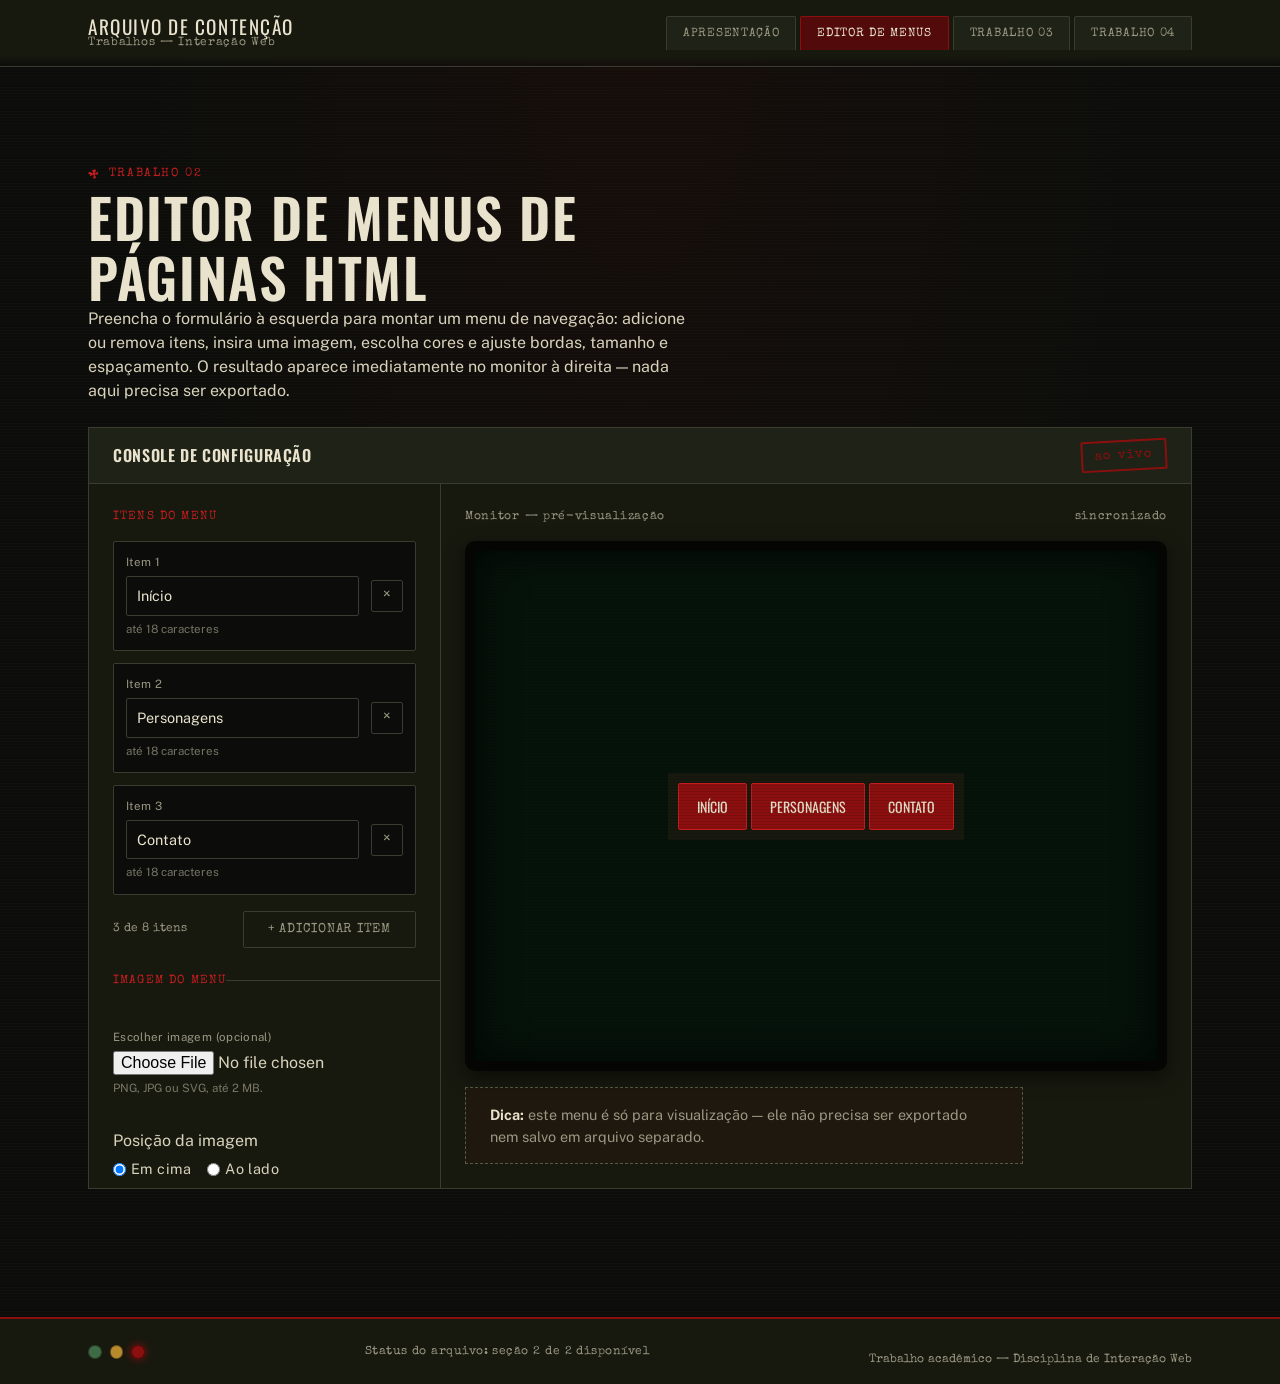
==== editor.html @ 489d4659 "First work of Interaction Design" ====
<!DOCTYPE html>
<html lang="pt-BR">
<head>
<meta charset="UTF-8">
<meta name="viewport" content="width=device-width, initial-scale=1.0">
<title>Editor de Menus — Arquivo de Contenção</title>
<meta name="description" content="Editor visual de menus de páginas HTML: personalize itens, cores, bordas e espaçamento com pré-visualização em tempo real.">
<link rel="preconnect" href="https://fonts.googleapis.com">
<link rel="preconnect" href="https://fonts.gstatic.com" crossorigin>
<link href="https://fonts.googleapis.com/css2?family=Oswald:wght@500;600;700&family=Public+Sans:wght@400;500;600&family=Special+Elite&display=swap" rel="stylesheet">
<link rel="stylesheet" href="css/variables.css">
<link rel="stylesheet" href="css/reset.css">
<link rel="stylesheet" href="css/base.css">
<link rel="stylesheet" href="css/layout.css">
<link rel="stylesheet" href="css/components.css">
<link rel="stylesheet" href="css/editor.css">
</head>
<body>
<a class="skip-link" href="#conteudo">Pular para o conteúdo</a>

<header class="site-header">
  <div class="wrap site-header__bar">
    <div class="brand">      
      <span class="brand__text">
        <span class="brand__title">Arquivo de Contenção</span>
        <span class="brand__subtitle">Trabalhos — Interação Web</span>
      </span>
    </div>

    <nav class="site-nav" aria-label="Navegação principal">
      <ul class="site-nav__list">
        <li><a class="site-nav__link" href="index.html">Apresentação</a></li>
        <li><a class="site-nav__link" href="editor.html" aria-current="page">Editor de Menus</a></li>
        <li><a class="site-nav__link" href="#" aria-disabled="true" title="Ainda não publicado">Trabalho 03 <span class="visually-hidden">(em breve)</span></a></li>
        <li><a class="site-nav__link" href="#" aria-disabled="true" title="Ainda não publicado">Trabalho 04 <span class="visually-hidden">(em breve)</span></a></li>
      </ul>
    </nav>
  </div>
</header>

<main class="site-main" id="conteudo">
  <div class="wrap">

    <section class="section section--flush" aria-labelledby="editor-title">
      <div class="section__head">
        <p class="eyebrow">Trabalho 02</p>
        <h1 id="editor-title">Editor de menus de páginas HTML</h1>
        <p>
          Preencha o formulário à esquerda para montar um menu de navegação: adicione ou
          remova itens, insira uma imagem, escolha cores e ajuste bordas, tamanho e
          espaçamento. O resultado aparece imediatamente no monitor à direita — nada aqui
          precisa ser exportado.
        </p>
      </div>

      <div class="console">
        <div class="console__bar">
          <h2>Console de configuração</h2>
          <span class="stamp">ao vivo</span>
        </div>

        <div class="console__body">
          <!-- ===================== FORMULÁRIO DE EDIÇÃO ===================== -->
          <form class="editor-form" id="menu-editor-form" novalidate>

            <fieldset>
              <legend>Itens do menu</legend>
              <div class="item-list" id="item-list"><!-- itens inseridos via JS --></div>
              <div class="item-list__actions">
                <span class="item-list__count" id="item-count" aria-live="polite">0 de 8 itens</span>
                <button type="button" class="btn btn--ghost" id="add-item-btn">+ Adicionar item</button>
              </div>
            </fieldset>

            <fieldset>
              <legend>Imagem do menu</legend>
              <div class="field">
                <label for="menu-image">Escolher imagem (opcional)</label>
                <input type="file" id="menu-image" accept="image/*">
                <span class="field__hint">PNG, JPG ou SVG, até 2&nbsp;MB.</span>
                <span class="field__error" id="image-error" role="alert"></span>
              </div>
              <div class="field">
                <span id="image-position-label">Posição da imagem</span>
                <div class="radio-group" role="radiogroup" aria-labelledby="image-position-label">
                  <label><input type="radio" name="image-position" value="top" checked> Em cima</label>
                  <label><input type="radio" name="image-position" value="side"> Ao lado</label>
                </div>
              </div>
              <div class="field">
                <label for="image-size">Tamanho da imagem</label>
                <div class="range-row">
                  <input type="range" id="image-size" min="40" max="640" step="10" value="140">
                  <output id="image-size-out" for="image-size">140px</output>
                </div>
              </div>
              <button type="button" class="btn btn--ghost" id="remove-image-btn" disabled>Remover imagem</button>
            </fieldset>

            <fieldset>
              <legend>Cores</legend>
              <div class="field-row">
                <div class="field">
                  <label for="menu-bg">Fundo do menu</label>
                  <input type="color" id="menu-bg" value="#17190f">
                </div>
                <div class="field">
                  <label for="item-bg">Fundo dos itens</label>
                  <input type="color" id="item-bg" value="#8c0f0f">
                </div>
              </div>
              <div class="field-row">
                <div class="field">
                  <label for="item-text-color">Cor do texto</label>
                  <input type="color" id="item-text-color" value="#e9e3cd">
                </div>
                <div class="field">
                  <label for="border-color">Cor da borda</label>
                  <input type="color" id="border-color" value="#c31d1d">
                </div>
              </div>
            </fieldset>

            <fieldset>
              <legend>Bordas e tamanho</legend>
              <div class="field">
                <label for="border-width">Espessura da borda</label>
                <div class="range-row">
                  <input type="range" id="border-width" min="0" max="6" step="1" value="1">
                  <output id="border-width-out" for="border-width">1px</output>
                </div>
              </div>
              <div class="field">
                <label for="border-radius">Arredondamento</label>
                <div class="range-row">
                  <input type="range" id="border-radius" min="0" max="24" step="1" value="2">
                  <output id="border-radius-out" for="border-radius">2px</output>
                </div>
              </div>
              <div class="field">
                <label for="font-size">Tamanho do texto</label>
                <div class="range-row">
                  <input type="range" id="font-size" min="11" max="22" step="1" value="14">
                  <output id="font-size-out" for="font-size">14px</output>
                </div>
              </div>
              <div class="field-row">
                <div class="field">
                  <label for="padding-y">Altura dos itens</label>
                  <div class="range-row">
                    <input type="range" id="padding-y" min="4" max="28" step="1" value="12">
                    <output id="padding-y-out" for="padding-y">12px</output>
                  </div>
                </div>
                <div class="field">
                  <label for="padding-x">Largura dos itens</label>
                  <div class="range-row">
                    <input type="range" id="padding-x" min="8" max="40" step="1" value="18">
                    <output id="padding-x-out" for="padding-x">18px</output>
                  </div>
                </div>
              </div>
            </fieldset>

            <fieldset>
              <legend>Distribuição e espaçamento</legend>
              <div class="field">
                <label for="item-gap">Espaço entre itens</label>
                <div class="range-row">
                  <input type="range" id="item-gap" min="0" max="32" step="1" value="4">
                  <output id="item-gap-out" for="item-gap">4px</output>
                </div>
              </div>
              <div class="field">
                <label for="distribution">Alinhamento dos itens</label>
                <select id="distribution">
                  <option value="flex-start">Início</option>
                  <option value="center">Centro</option>
                  <option value="space-between">Distribuído nas pontas</option>
                  <option value="space-around">Distribuído com respiro</option>
                  <option value="flex-end">Fim</option>
                </select>
              </div>
            </fieldset>

          </form>

          <!-- ===================== PRÉ-VISUALIZAÇÃO ===================== -->
          <div class="preview-panel">
            <div class="preview-panel__label">
              <span>Monitor — pré-visualização</span>
              <span id="preview-status">sincronizado</span>
            </div>
            <div class="monitor">
              <nav class="generated-menu" id="menu-preview" aria-label="Pré-visualização do menu gerado"></nav>
            </div>
            <p class="note"><strong>Dica:</strong> este menu é só para visualização — ele não precisa ser exportado nem salvo em arquivo separado.</p>
          </div>
        </div>
      </div>
    </section>

  </div>
</main>

<footer class="site-footer">
  <div class="wrap status-bar">
    <div class="status-bar__ampoules" aria-hidden="true">
      <span class="ampoule ampoule--safe"></span>
      <span class="ampoule ampoule--caution"></span>
      <span class="ampoule ampoule--danger"></span>
    </div>
    <p class="status-bar__text">Status do arquivo: seção 2 de 2 disponível</p>
    <p class="site-footer__credit">Trabalho acadêmico — Disciplina de Interação Web</p>
  </div>
</footer>

<script src="js/editor.js"></script>
</body>
</html>
---- css/variables.css ----
/* ==========================================================================
   variables.css
   Tokens de design do site. Todo o restante do CSS deve consumir estas
   variáveis em vez de valores soltos, para manter consistência visual.
   ========================================================================== */

:root {
  /* --- Cores base ------------------------------------------------------- */
  --color-void:        #0c0d0a;  /* fundo principal, quase preto */
  --color-panel:        #17190f;  /* painéis, cartões, cabeçalho */
  --color-panel-raised: #1f2216;  /* elementos "acima" do painel */
  --color-line:         #3a3c2f;  /* linhas divisórias sutis */
  --color-line-strong:  #565a44;  /* linhas divisórias em destaque */

  --color-paper:   #e9e3cd;  /* "papel" de arquivo datilografado */
  --color-ink:     #d9d3bc;  /* texto claro sobre fundo escuro */
  --color-ink-dim: #9b9782;  /* texto secundário sobre fundo escuro */

  --color-blood:        #8c0f0f;  /* vermelho principal */
  --color-blood-bright: #c31d1d;  /* vermelho de destaque / hover */
  --color-blood-deep:   #520a0a;  /* vermelho escuro / sombras */

  --color-amber:  #a9822f;  /* dourado envelhecido, uso decorativo */

  --color-status-safe:    #3f6b44;
  --color-status-caution: #b98a2c;
  --color-status-danger:  #8c0f0f;

  --color-focus: #e2c14c; /* contorno de foco de teclado, alto contraste */

  /* --- Tipografia --------------------------------------------------------
     "display": títulos condensados, estilo estêncil militar
     "body":    texto corrido, legível
     "type":    máquina de escrever, usado em pequenas doses (rótulos, tags)
  -------------------------------------------------------------------------- */
  --font-display: 'Oswald', 'Arial Narrow', sans-serif;
  --font-body:    'Public Sans', -apple-system, BlinkMacSystemFont, 'Segoe UI', sans-serif;
  --font-type:    'Special Elite', 'Courier New', monospace;

  --fs-2xs: 0.72rem;
  --fs-xs:  0.8rem;
  --fs-sm:  0.9rem;
  --fs-md:  1rem;
  --fs-lg:  1.2rem;
  --fs-xl:  1.6rem;
  --fs-2xl: 2.4rem;
  --fs-3xl: 3.4rem;

  /* --- Espaçamento -------------------------------------------------------- */
  --space-3xs: 0.25rem;
  --space-2xs: 0.5rem;
  --space-xs:  0.75rem;
  --space-sm:  1rem;
  --space-md:  1.5rem;
  --space-lg:  2.5rem;
  --space-xl:  4rem;
  --space-2xl: 6rem;

  /* --- Layout --------------------------------------------------------- */
  --content-width: 72rem;
  --radius-sm: 2px;
  --radius-md: 4px;
  --border-hairline: 1px solid var(--color-line);

  /* --- Movimento --------------------------------------------------------- */
  --ease-out: cubic-bezier(0.16, 1, 0.3, 1);
  --dur-fast: 150ms;
  --dur-med:  400ms;

  /* Ícone de biorrisco (símbolo genérico de domínio público) usado como
     máscara CSS em pequenos rótulos. */
  --icon-biohazard: url("data:image/svg+xml,%3Csvg xmlns='http://www.w3.org/2000/svg' viewBox='0 0 100 100'%3E%3Cg fill='%23000'%3E%3Ccircle cx='50' cy='50' r='10'/%3E%3Cpath d='M50 50 L50 10 A20 20 0 0 1 68 22 Z'/%3E%3Cpath d='M50 50 L83 32 A20 20 0 0 1 78 56 Z'/%3E%3Cpath d='M50 50 L68 78 A20 20 0 0 1 44 88 Z'/%3E%3Cpath d='M50 50 L17 68 A20 20 0 0 1 22 44 Z'/%3E%3Cpath d='M50 50 L32 17 A20 20 0 0 1 56 22 Z'/%3E%3Cpath d='M50 50 L2 50 A20 20 0 0 1 12 32 Z'/%3E%3C/g%3E%3C/svg%3E");
}

@media (prefers-reduced-motion: reduce) {
  :root {
    --dur-fast: 0ms;
    --dur-med: 0ms;
  }
}
---- css/base.css ----
/* ==========================================================================
   base.css
   Estilos de base: tipografia, cores globais, elementos de texto.
   ========================================================================== */

body {
  background-color: var(--color-void);
  color: var(--color-ink);
  font-family: var(--font-body);
  font-size: var(--fs-md);
  background-image:
    radial-gradient(ellipse at top, rgba(140, 15, 15, 0.08), transparent 55%),
    repeating-linear-gradient(180deg, rgba(255,255,255,0.015) 0px, rgba(255,255,255,0.015) 1px, transparent 1px, transparent 3px);
}

h1, h2, h3, h4 {
  font-family: var(--font-display);
  text-transform: uppercase;
  letter-spacing: 0.04em;
  font-weight: 600;
  color: var(--color-paper);
  line-height: 1.1;
}

h1 { font-size: var(--fs-3xl); letter-spacing: 0.03em; }
h2 { font-size: var(--fs-2xl); }
h3 { font-size: var(--fs-xl); }
h4 { font-size: var(--fs-lg); }

p {
  max-width: 62ch;
}

p + p {
  margin-top: var(--space-sm);
}

a {
  color: var(--color-blood-bright);
  border-bottom: 1px solid transparent;
  transition: border-color var(--dur-fast) var(--ease-out), color var(--dur-fast) var(--ease-out);
}

a:hover,
a:focus-visible {
  border-color: currentColor;
}

.eyebrow {
  display: inline-flex;
  align-items: center;
  gap: var(--space-2xs);
  font-family: var(--font-type);
  font-size: var(--fs-2xs);
  letter-spacing: 0.14em;
  text-transform: uppercase;
  color: var(--color-blood-bright);
}

.eyebrow::before {
  content: '';
  width: 1.1em;
  height: 1.1em;
  background: currentColor;
  -webkit-mask: var(--icon-biohazard) center / contain no-repeat;
          mask: var(--icon-biohazard) center / contain no-repeat;
}

.stamp {
  font-family: var(--font-type);
  font-size: var(--fs-xs);
  color: var(--color-status-danger);
  border: 2px solid var(--color-status-danger);
  padding: var(--space-3xs) var(--space-xs);
  display: inline-block;
  transform: rotate(-3deg);
  letter-spacing: 0.1em;
  border-radius: var(--radius-sm);
}

.redacted {
  background: var(--color-void);
  color: var(--color-void);
  border-radius: 1px;
  user-select: none;
}

.visually-hidden {
  position: absolute;
  width: 1px;
  height: 1px;
  padding: 0;
  margin: -1px;
  overflow: hidden;
  clip: rect(0, 0, 0, 0);
  white-space: nowrap;
  border: 0;
}

.skip-link {
  position: absolute;
  left: var(--space-sm);
  top: -3rem;
  background: var(--color-blood);
  color: var(--color-paper);
  padding: var(--space-2xs) var(--space-sm);
  z-index: 100;
  transition: top var(--dur-fast) var(--ease-out);
}

.skip-link:focus {
  top: var(--space-sm);
}
---- css/layout.css ----
/* ==========================================================================
   layout.css
   Estrutura de página: cabeçalho, menu, área principal e rodapé.
   O site é montado em uma única coluna, com largura de leitura limitada.
   ========================================================================== */

.wrap {
  width: 100%;
  max-width: var(--content-width);
  margin-inline: auto;
  padding-inline: var(--space-md);
}

/* ---------- Cabeçalho -------------------------------------------------- */

.site-header {
  position: sticky;
  top: 0;
  z-index: 20;
  background: linear-gradient(180deg, var(--color-panel) 0%, var(--color-panel) 85%, transparent);
  border-bottom: var(--border-hairline);
  backdrop-filter: blur(2px);
}

.site-header__bar {
  display: flex;
  align-items: center;
  justify-content: space-between;
  gap: var(--space-md);
  padding-block: var(--space-sm);
  flex-wrap: wrap;
}

.brand {
  display: flex;
  align-items: center;
  gap: var(--space-xs);
}

.brand__text {
  display: flex;
  flex-direction: column;
  line-height: 1.1;
}

.brand__title {
  font-family: var(--font-display);
  font-size: var(--fs-lg);
  letter-spacing: 0.08em;
  text-transform: uppercase;
  color: var(--color-paper);
}

.brand__subtitle {
  font-family: var(--font-type);
  font-size: var(--fs-2xs);
  color: var(--color-ink-dim);
  letter-spacing: 0.06em;
}

/* ---------- Navegação (abas de dossiê) --------------------------------- */

.site-nav__list {
  display: flex;
  flex-wrap: wrap;
  gap: var(--space-3xs);
}

.site-nav__link {
  display: inline-flex;
  align-items: center;
  gap: var(--space-3xs);
  font-family: var(--font-type);
  font-size: var(--fs-2xs);
  letter-spacing: 0.06em;
  text-transform: uppercase;
  color: var(--color-ink-dim);
  padding: var(--space-2xs) var(--space-sm);
  border: 1px solid var(--color-line);
  border-bottom: none;
  border-radius: var(--radius-sm) var(--radius-sm) 0 0;
  background: var(--color-panel-raised);
}

.site-nav__link:hover,
.site-nav__link:focus-visible {
  color: var(--color-paper);
  border-color: var(--color-line-strong);
}

.site-nav__link[aria-current='page'] {
  color: var(--color-paper);
  background: var(--color-blood-deep);
  border-color: var(--color-blood);
}

/* ---------- Área principal --------------------------------------------- */

.site-main {
  padding-block: var(--space-2xl) var(--space-xl);
}

.section {
  padding-block: var(--space-xl);
  border-top: var(--border-hairline);
}

.section:first-child {
  border-top: none;
  padding-top: 0;
}

.section--flush {
  padding-top: 0;
}

.section__head {
  margin-bottom: var(--space-md);
  max-width: 60ch;
}

.section__head h2 {
  margin-top: var(--space-3xs);
}

/* ---------- Rodapé (barra de status) ------------------------------------ */

.site-footer {
  border-top: 2px solid var(--color-blood);
  background: var(--color-panel);
}

.status-bar {
  display: flex;
  align-items: center;
  gap: var(--space-md);
  padding-block: var(--space-sm);
  flex-wrap: wrap;
  justify-content: space-between;
}

.status-bar__ampoules {
  display: flex;
  gap: var(--space-2xs);
}

.ampoule {
  width: 0.85rem;
  height: 0.85rem;
  border-radius: 50%;
  border: 1px solid rgba(0,0,0,0.4);
}

.ampoule--safe    { background: var(--color-status-safe); }
.ampoule--caution { background: var(--color-status-caution); }
.ampoule--danger  { background: var(--color-status-danger); box-shadow: 0 0 8px var(--color-status-danger); }

.status-bar__text {
  font-family: var(--font-type);
  font-size: var(--fs-2xs);
  color: var(--color-ink-dim);
  letter-spacing: 0.04em;
}

.site-footer__credit {
  font-family: var(--font-type);
  font-size: var(--fs-2xs);
  color: var(--color-ink-dim);
}

/* ---------- Responsivo --------------------------------------------------- */

@media (max-width: 40rem) {
  h1 { font-size: 2.1rem; }
  h2 { font-size: 1.5rem; }

  .site-header__bar {
    flex-direction: column;
    align-items: flex-start;
  }

  .site-nav__list {
    width: 100%;
  }

  .site-nav__link {
    flex: 1 1 auto;
    justify-content: center;
    text-align: center;
  }

  .status-bar {
    flex-direction: column;
    align-items: flex-start;
    gap: var(--space-2xs);
  }
}
---- css/components.css ----
/* ==========================================================================
   components.css
   Peças reutilizáveis: hero, linha do tempo (elemento de assinatura),
   cartões de conteúdo e botões.
   ========================================================================== */

/* ---------- Hero -------------------------------------------------------- */

.hero {
  display: grid;
  gap: var(--space-md);
}

.hero__file {
  background: var(--color-panel);
  border: var(--border-hairline);
  border-left: 4px solid var(--color-blood);
  padding: var(--space-md) var(--space-lg);
  position: relative;
}

.hero__file::before {
  content: 'ARQUIVO 003 — INTERAÇÃO WEB';
  position: absolute;
  top: -0.65em;
  left: var(--space-md);
  background: var(--color-void);
  padding-inline: var(--space-2xs);
  font-family: var(--font-type);
  font-size: var(--fs-2xs);
  color: var(--color-ink-dim);
  letter-spacing: 0.08em;
}

.hero__title {
  margin-top: var(--space-xs);
}

.hero__lede {
  margin-top: var(--space-sm);
  color: var(--color-ink);
  font-size: var(--fs-lg);
  max-width: 58ch;
}

.hero__meta {
  margin-top: var(--space-md);
  display: flex;
  gap: var(--space-md);
  flex-wrap: wrap;
  font-family: var(--font-type);
  font-size: var(--fs-2xs);
  color: var(--color-ink-dim);
}

.hero__meta dt {
  color: var(--color-ink-dim);
}

.hero__meta div {
  display: flex;
  gap: 0.4em;
}

.hero__meta dd {
  color: var(--color-paper);
}

/* ---------- Grade de cartões -------------------------------------------- */

.card-grid {
  display: grid;
  grid-template-columns: repeat(auto-fit, minmax(15rem, 1fr));
  gap: var(--space-md);
}

.card-grid--spaced {
  margin-top: var(--space-lg);
}

.hero-figure {
  max-width: 26rem;
  margin-inline: auto;
}

.card {
  background: var(--color-panel);
  border: var(--border-hairline);
  padding: var(--space-md);
  transition: border-color var(--dur-fast) var(--ease-out), transform var(--dur-fast) var(--ease-out);
}

.card:hover {
  border-color: var(--color-line-strong);
  transform: translateY(-2px);
}

.card__icon {
  width: 2rem;
  height: 2rem;
  color: var(--color-blood-bright);
  margin-bottom: var(--space-xs);
}

.card h3 {
  font-size: var(--fs-md);
  color: var(--color-paper);
}

.card p {
  margin-top: var(--space-2xs);
  font-size: var(--fs-sm);
  color: var(--color-ink-dim);
}

/* ---------- Linha do tempo (elemento de assinatura) ---------------------
   Ordem cronológica real dos lançamentos: aqui a numeração e as datas
   carregam informação verdadeira, por isso marcadores sequenciais fazem
   sentido nesta seção específica.
   ------------------------------------------------------------------------ */

.timeline {
  position: relative;
  margin-top: var(--space-md);
  padding-left: var(--space-lg);
  border-left: 2px solid var(--color-line);
}

.timeline__entry {
  position: relative;
  padding-block: var(--space-sm);
}

.timeline__entry::before {
  content: '';
  position: absolute;
  left: calc(var(--space-lg) * -1 - 6px);
  top: calc(var(--space-sm) + 4px);
  width: 11px;
  height: 11px;
  background: var(--color-void);
  border: 2px solid var(--color-blood-bright);
  border-radius: 50%;
}

.timeline__year {
  font-family: var(--font-type);
  font-size: var(--fs-2xs);
  color: var(--color-blood-bright);
  letter-spacing: 0.08em;
}

.timeline__entry h3 {
  margin-top: var(--space-3xs);
  font-size: var(--fs-md);
}

.timeline__entry p {
  margin-top: var(--space-3xs);
  font-size: var(--fs-sm);
  color: var(--color-ink-dim);
}

/* ---------- Botões -------------------------------------------------------- */

.btn {
  display: inline-flex;
  align-items: center;
  gap: var(--space-2xs);
  font-family: var(--font-type);
  font-size: var(--fs-xs);
  letter-spacing: 0.06em;
  text-transform: uppercase;
  padding: var(--space-2xs) var(--space-md);
  border: 1px solid var(--color-blood);
  color: var(--color-paper);
  background: var(--color-blood-deep);
  border-radius: var(--radius-sm);
  transition: background var(--dur-fast) var(--ease-out), border-color var(--dur-fast) var(--ease-out);
}

.btn:hover,
.btn:focus-visible {
  background: var(--color-blood);
  border-color: var(--color-blood-bright);
}

.btn--ghost {
  background: transparent;
  border-color: var(--color-line);
  color: var(--color-ink-dim);
}

.btn--ghost:hover,
.btn--ghost:focus-visible {
  border-color: var(--color-line-strong);
  color: var(--color-paper);
  background: var(--color-panel-raised);
}

.btn:disabled {
  opacity: 0.4;
  cursor: not-allowed;
  background: var(--color-panel-raised);
  border-color: var(--color-line);
}

/* ---------- Nota lateral / dica -------------------------------------------- */

.note {
  border: 1px dashed var(--color-line-strong);
  padding: var(--space-sm) var(--space-md);
  font-size: var(--fs-sm);
  color: var(--color-ink-dim);
  background: rgba(140, 15, 15, 0.06);
}

.note strong {
  color: var(--color-paper);
}
---- css/editor.css ----
/* ==========================================================================
   editor.css
   Estilos exclusivos da página 2: o Console de Edição de Menu.
   Painel esquerdo = formulário (terminal). Painel direito = pré-visualização
   ao vivo do menu gerado, dentro de uma moldura de "monitor".
   ========================================================================== */

.console {
  border: var(--border-hairline);
  background: var(--color-panel);
}

.console__bar {
  display: flex;
  align-items: center;
  justify-content: space-between;
  gap: var(--space-sm);
  padding: var(--space-xs) var(--space-md);
  border-bottom: var(--border-hairline);
  background: var(--color-panel-raised);
  flex-wrap: wrap;
}

.console__bar h2 {
  font-size: var(--fs-md);
}

.console__body {
  display: grid;
  grid-template-columns: minmax(0, 22rem) minmax(0, 1fr);
}

@media (max-width: 56rem) {
  .console__body {
    grid-template-columns: 1fr;
  }
}

/* ---------- Painel de formulário ---------------------------------------- */

.editor-form {
  padding: var(--space-md);
  border-right: var(--border-hairline);
  max-height: 44rem;
  overflow-y: auto;
}

@media (max-width: 56rem) {
  .editor-form {
    border-right: none;
    border-bottom: var(--border-hairline);
    max-height: none;
  }
}

.editor-form fieldset {
  border-top: var(--border-hairline);
  padding-top: var(--space-md);
  margin-top: var(--space-md);
}

.editor-form fieldset:first-of-type {
  border-top: none;
  padding-top: 0;
  margin-top: 0;
}

.editor-form legend {
  font-family: var(--font-type);
  font-size: var(--fs-2xs);
  letter-spacing: 0.1em;
  text-transform: uppercase;
  color: var(--color-blood-bright);
  padding: 0;
  margin-bottom: var(--space-sm);
}

.field {
  display: flex;
  flex-direction: column;
  gap: 0.3rem;
  margin-bottom: var(--space-sm);
}

.field:last-child {
  margin-bottom: 0;
}

.field label {
  font-size: var(--fs-2xs);
  letter-spacing: 0.03em;
  color: var(--color-ink-dim);
}

.field__hint {
  font-size: var(--fs-2xs);
  color: var(--color-ink-dim);
  opacity: 0.75;
}

.field__error {
  font-size: var(--fs-2xs);
  color: var(--color-blood-bright);
  min-height: 1em;
}

.field-row {
  display: grid;
  grid-template-columns: 1fr 1fr;
  gap: var(--space-sm);
}

.editor-form input[type='text'],
.editor-form input[type='number'],
.editor-form select {
  background: var(--color-void);
  border: 1px solid var(--color-line);
  color: var(--color-paper);
  padding: 0.5rem 0.6rem;
  border-radius: var(--radius-sm);
  font-size: var(--fs-sm);
  width: 100%;
}

.editor-form input[type='text']:focus-visible,
.editor-form input[type='number']:focus-visible,
.editor-form select:focus-visible {
  border-color: var(--color-blood-bright);
}

.editor-form input:disabled {
  opacity: 0.4;
  cursor: not-allowed;
}

.editor-form input[type='color'] {
  -webkit-appearance: none;
  appearance: none;
  width: 100%;
  height: 2.2rem;
  border: 1px solid var(--color-line);
  border-radius: var(--radius-sm);
  padding: 2px;
  background: var(--color-void);
  cursor: pointer;
}
.editor-form input[type='color']::-webkit-color-swatch-wrapper { padding: 0; }
.editor-form input[type='color']::-webkit-color-swatch { border: none; border-radius: 1px; }

.editor-form input[type='range'] {
  width: 100%;
  accent-color: var(--color-blood-bright);
}

.range-row {
  display: flex;
  align-items: center;
  gap: var(--space-sm);
}

.range-row output {
  font-family: var(--font-type);
  font-size: var(--fs-2xs);
  color: var(--color-paper);
  min-width: 3.4em;
  text-align: right;
}

.radio-group {
  display: flex;
  gap: var(--space-sm);
  flex-wrap: wrap;
}

.radio-group label {
  display: inline-flex;
  align-items: center;
  gap: 0.35em;
  font-size: var(--fs-sm);
  color: var(--color-ink);
}

/* ---------- Lista de itens de menu --------------------------------------- */

.item-list {
  display: flex;
  flex-direction: column;
  gap: var(--space-xs);
}

.item-row {
  display: grid;
  grid-template-columns: 1fr auto;
  gap: var(--space-xs);
  align-items: start;
  background: var(--color-void);
  border: 1px solid var(--color-line);
  padding: var(--space-xs);
  border-radius: var(--radius-sm);
}

.item-row .field {
  margin-bottom: 0;
}

.item-row__remove {
  align-self: center;
  width: 2rem;
  height: 2rem;
  border: 1px solid var(--color-line);
  color: var(--color-ink-dim);
  border-radius: var(--radius-sm);
  font-family: var(--font-type);
  line-height: 1;
}

.item-row__remove:hover:not(:disabled),
.item-row__remove:focus-visible:not(:disabled) {
  color: var(--color-blood-bright);
  border-color: var(--color-blood-bright);
}

.item-list__actions {
  display: flex;
  justify-content: space-between;
  align-items: center;
  margin-top: var(--space-sm);
  gap: var(--space-sm);
  flex-wrap: wrap;
}

.item-list__count {
  font-size: var(--fs-2xs);
  color: var(--color-ink-dim);
  font-family: var(--font-type);
}

/* ---------- Painel de pré-visualização ----------------------------------- */

.preview-panel {
  padding: var(--space-md);
  display: flex;
  flex-direction: column;
  gap: var(--space-sm);
}

.preview-panel__label {
  display: flex;
  align-items: center;
  justify-content: space-between;
  font-family: var(--font-type);
  font-size: var(--fs-2xs);
  color: var(--color-ink-dim);
  letter-spacing: 0.06em;
}

.monitor {
  position: relative;
  flex: 1;
  min-height: 20rem;
  background: #05130a;
  border: 10px solid #050603;
  border-radius: 10px;
  box-shadow: inset 0 0 40px rgba(0,0,0,0.7), 0 6px 18px rgba(0,0,0,0.5);
  padding: var(--space-lg);
  display: flex;
  align-items: center;
  justify-content: center;
  overflow: auto;
}

.monitor::after {
  content: '';
  position: absolute;
  inset: 0;
  pointer-events: none;
  background: repeating-linear-gradient(180deg, rgba(0,0,0,0.12) 0px, rgba(0,0,0,0.12) 1px, transparent 1px, transparent 3px);
  border-radius: 4px;
}

/* Menu gerado dinamicamente pelo JS. Estilos base ficam aqui; cores,
   tamanhos e espaçamentos específicos são aplicados inline pelo script,
   conforme os controles do formulário. */
.generated-menu {
  display: flex;
  max-width: 100%;
  flex-wrap: wrap;
}

.generated-menu__logo {
  display: block;
  object-fit: contain;
}

.generated-menu__item {
  font-family: var(--font-display);
  text-transform: uppercase;
  text-align: center;
  white-space: nowrap;
  overflow: hidden;
  text-overflow: ellipsis;
}

.generated-menu--empty {
  font-family: var(--font-type);
  font-size: var(--fs-sm);
  color: var(--color-ink-dim);
  text-align: center;
}
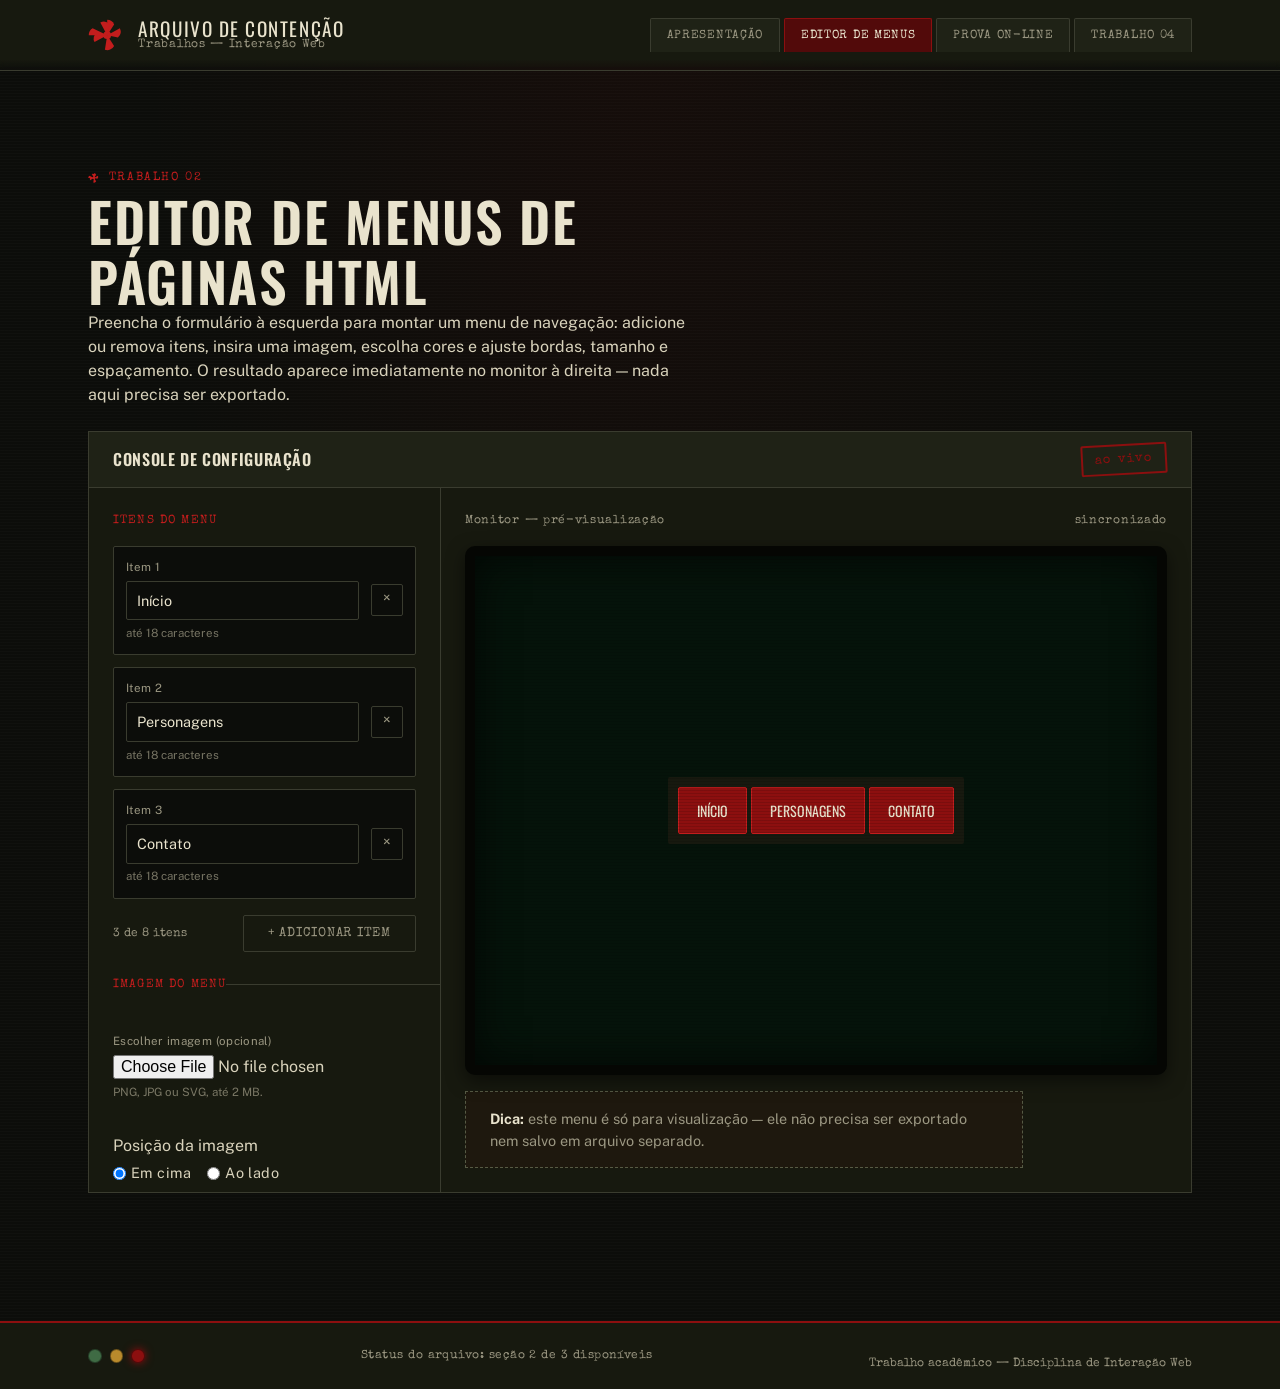
==== commit 75ad0b71: "Trabalho-Part-2" ====
--- a/editor.html
+++ b/editor.html
@@ -14,29 +14,12 @@
 <link rel="stylesheet" href="css/layout.css">
 <link rel="stylesheet" href="css/components.css">
 <link rel="stylesheet" href="css/editor.css">
+<script src="js/site-components.js" defer></script>
 </head>
 <body>
 <a class="skip-link" href="#conteudo">Pular para o conteúdo</a>
 
-<header class="site-header">
-  <div class="wrap site-header__bar">
-    <div class="brand">      
-      <span class="brand__text">
-        <span class="brand__title">Arquivo de Contenção</span>
-        <span class="brand__subtitle">Trabalhos — Interação Web</span>
-      </span>
-    </div>
-
-    <nav class="site-nav" aria-label="Navegação principal">
-      <ul class="site-nav__list">
-        <li><a class="site-nav__link" href="index.html">Apresentação</a></li>
-        <li><a class="site-nav__link" href="editor.html" aria-current="page">Editor de Menus</a></li>
-        <li><a class="site-nav__link" href="#" aria-disabled="true" title="Ainda não publicado">Trabalho 03 <span class="visually-hidden">(em breve)</span></a></li>
-        <li><a class="site-nav__link" href="#" aria-disabled="true" title="Ainda não publicado">Trabalho 04 <span class="visually-hidden">(em breve)</span></a></li>
-      </ul>
-    </nav>
-  </div>
-</header>
+<site-header></site-header>
 
 <main class="site-main" id="conteudo">
   <div class="wrap">
@@ -90,7 +73,7 @@
               <div class="field">
                 <label for="image-size">Tamanho da imagem</label>
                 <div class="range-row">
-                  <input type="range" id="image-size" min="40" max="640" step="10" value="140">
+                  <input type="range" id="image-size" min="40" max="260" step="10" value="140">
                   <output id="image-size-out" for="image-size">140px</output>
                 </div>
               </div>
@@ -203,17 +186,7 @@
   </div>
 </main>
 
-<footer class="site-footer">
-  <div class="wrap status-bar">
-    <div class="status-bar__ampoules" aria-hidden="true">
-      <span class="ampoule ampoule--safe"></span>
-      <span class="ampoule ampoule--caution"></span>
-      <span class="ampoule ampoule--danger"></span>
-    </div>
-    <p class="status-bar__text">Status do arquivo: seção 2 de 2 disponível</p>
-    <p class="site-footer__credit">Trabalho acadêmico — Disciplina de Interação Web</p>
-  </div>
-</footer>
+<site-footer></site-footer>
 
 <script src="js/editor.js"></script>
 </body>
--- a/css/layout.css
+++ b/css/layout.css
@@ -37,6 +37,13 @@
   gap: var(--space-xs);
 }
 
+.brand__mark {
+  width: 2.4rem;
+  height: 2.4rem;
+  color: var(--color-blood-bright);
+  flex-shrink: 0;
+}
+
 .brand__text {
   display: flex;
   flex-direction: column;
@@ -195,3 +202,17 @@
     gap: var(--space-2xs);
   }
 }
+
+/* ---------- Custom elements do site ---------------------------------------
+   <site-header> e <site-footer> não geram caixa própria: o <header> e o
+   <footer> internos se comportam como filhos diretos do body (o cabeçalho
+   fixo com position: sticky continua funcionando). */
+
+site-header,
+site-footer {
+  display: contents;
+}
+
+site-nav {
+  display: block;
+}
